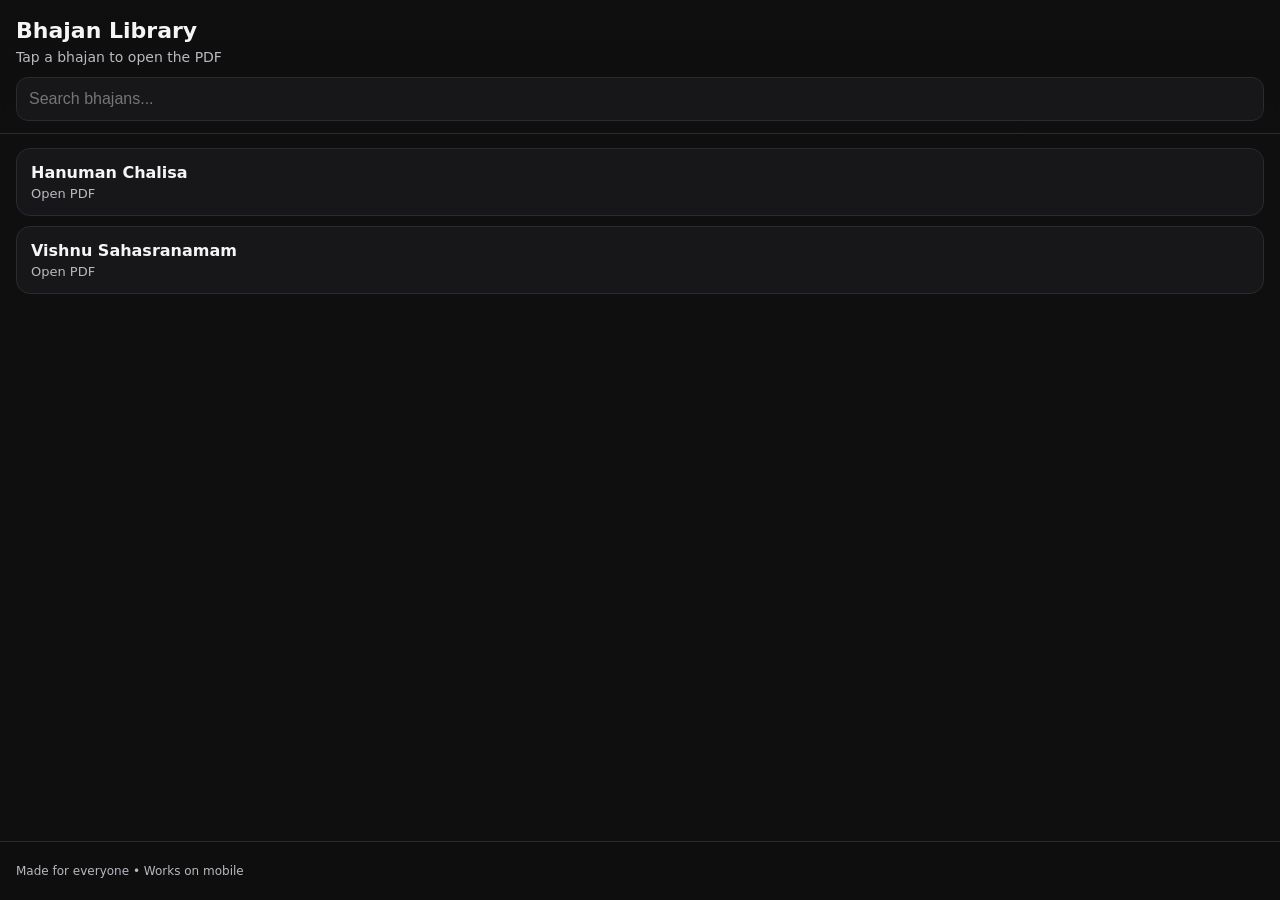
==== bhajan_library/index.html @ 8496446c "bhajan library foundation" ====
<!doctype html>
<html lang="en">
<head>
  <meta charset="utf-8" />
  <meta name="viewport" content="width=device-width, initial-scale=1" />
  <title>Bhajan Library</title>

  <link rel="stylesheet" href="style.css" />
  <link rel="manifest" href="manifest.json" />

  <meta name="theme-color" content="#111111" />
</head>

<body>
  <header>
    <h1>Bhajan Library</h1>
    <p class="sub">Tap a bhajan to open the PDF</p>
    <input id="search" type="search" placeholder="Search bhajans..." />
  </header>

  <main>
    <ul id="list" class="list"></ul>
  </main>

  <footer>
    <p>Made for everyone • Works on mobile</p>
  </footer>

  <script src="app.js"></script>
  <script>
    if ("serviceWorker" in navigator) {
      navigator.serviceWorker.register("./sw.js");
    }
  </script>
</body>
</html>
---- bhajan_library/style.css ----
:root {
  --bg: #0f0f10;
  --card: #17171a;
  --text: #f5f5f7;
  --muted: #b9b9c0;
  --border: #2a2a30;
}

* { box-sizing: border-box; }

body {
  margin: 0;
  font-family: system-ui, -apple-system, Segoe UI, Roboto, Arial, sans-serif;
  background: var(--bg);
  color: var(--text);
}

header {
  padding: 18px 16px 12px;
  position: sticky;
  top: 0;
  background: linear-gradient(to bottom, rgba(15,15,16,0.98), rgba(15,15,16,0.92));
  backdrop-filter: blur(8px);
  border-bottom: 1px solid var(--border);
}

h1 { margin: 0 0 6px; font-size: 22px; }
.sub { margin: 0 0 12px; color: var(--muted); font-size: 14px; }

#search {
  width: 100%;
  padding: 12px 12px;
  border-radius: 12px;
  border: 1px solid var(--border);
  background: var(--card);
  color: var(--text);
  font-size: 16px;
  outline: none;
}

main { padding: 14px 16px 60px; }

.list {
  list-style: none;
  padding: 0;
  margin: 0;
  display: grid;
  gap: 10px;
}

.item a {
  display: block;
  padding: 14px 14px;
  border-radius: 14px;
  border: 1px solid var(--border);
  background: var(--card);
  color: var(--text);
  text-decoration: none;
}

.item a:active { transform: scale(0.99); }
.item .title { font-weight: 650; }
.item .meta { color: var(--muted); font-size: 13px; margin-top: 4px; }

footer {
  position: fixed;
  bottom: 0;
  width: 100%;
  padding: 10px 16px;
  background: rgba(15,15,16,0.92);
  border-top: 1px solid var(--border);
  color: var(--muted);
  font-size: 12px;
}
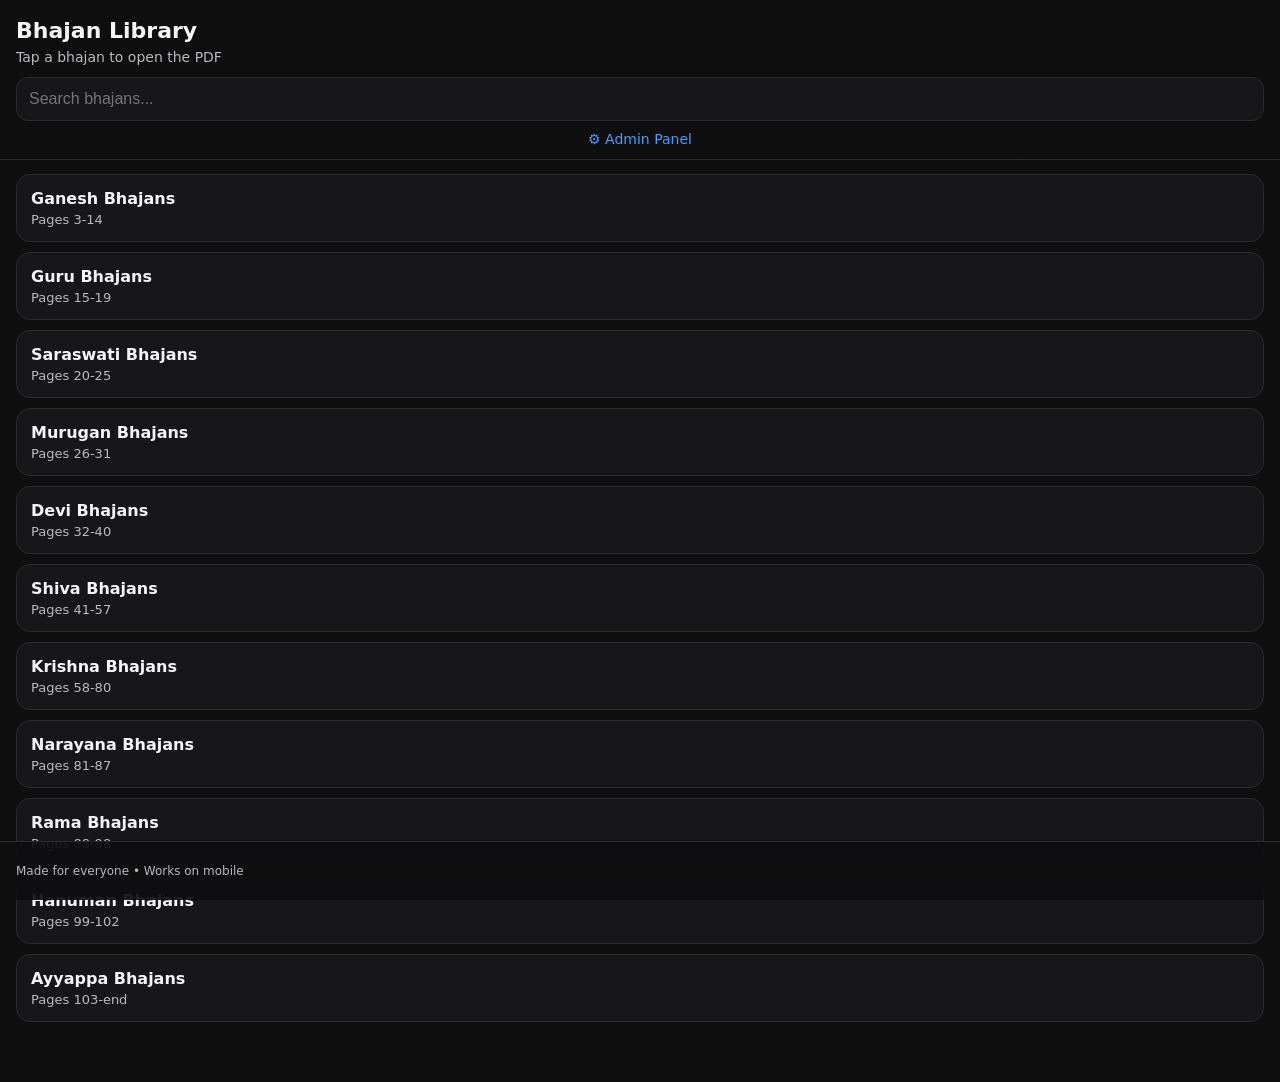
==== commit 93a116bb: "update2" ====
--- a/bhajan_library/index.html
+++ b/bhajan_library/index.html
@@ -16,6 +16,7 @@
     <h1>Bhajan Library</h1>
     <p class="sub">Tap a bhajan to open the PDF</p>
     <input id="search" type="search" placeholder="Search bhajans..." />
+    <a href="admin.html" style="display: block; text-align: center; color: #4a9eff; text-decoration: none; margin-top: 10px; font-size: 14px;">⚙️ Admin Panel</a>
   </header>
 
   <main>
